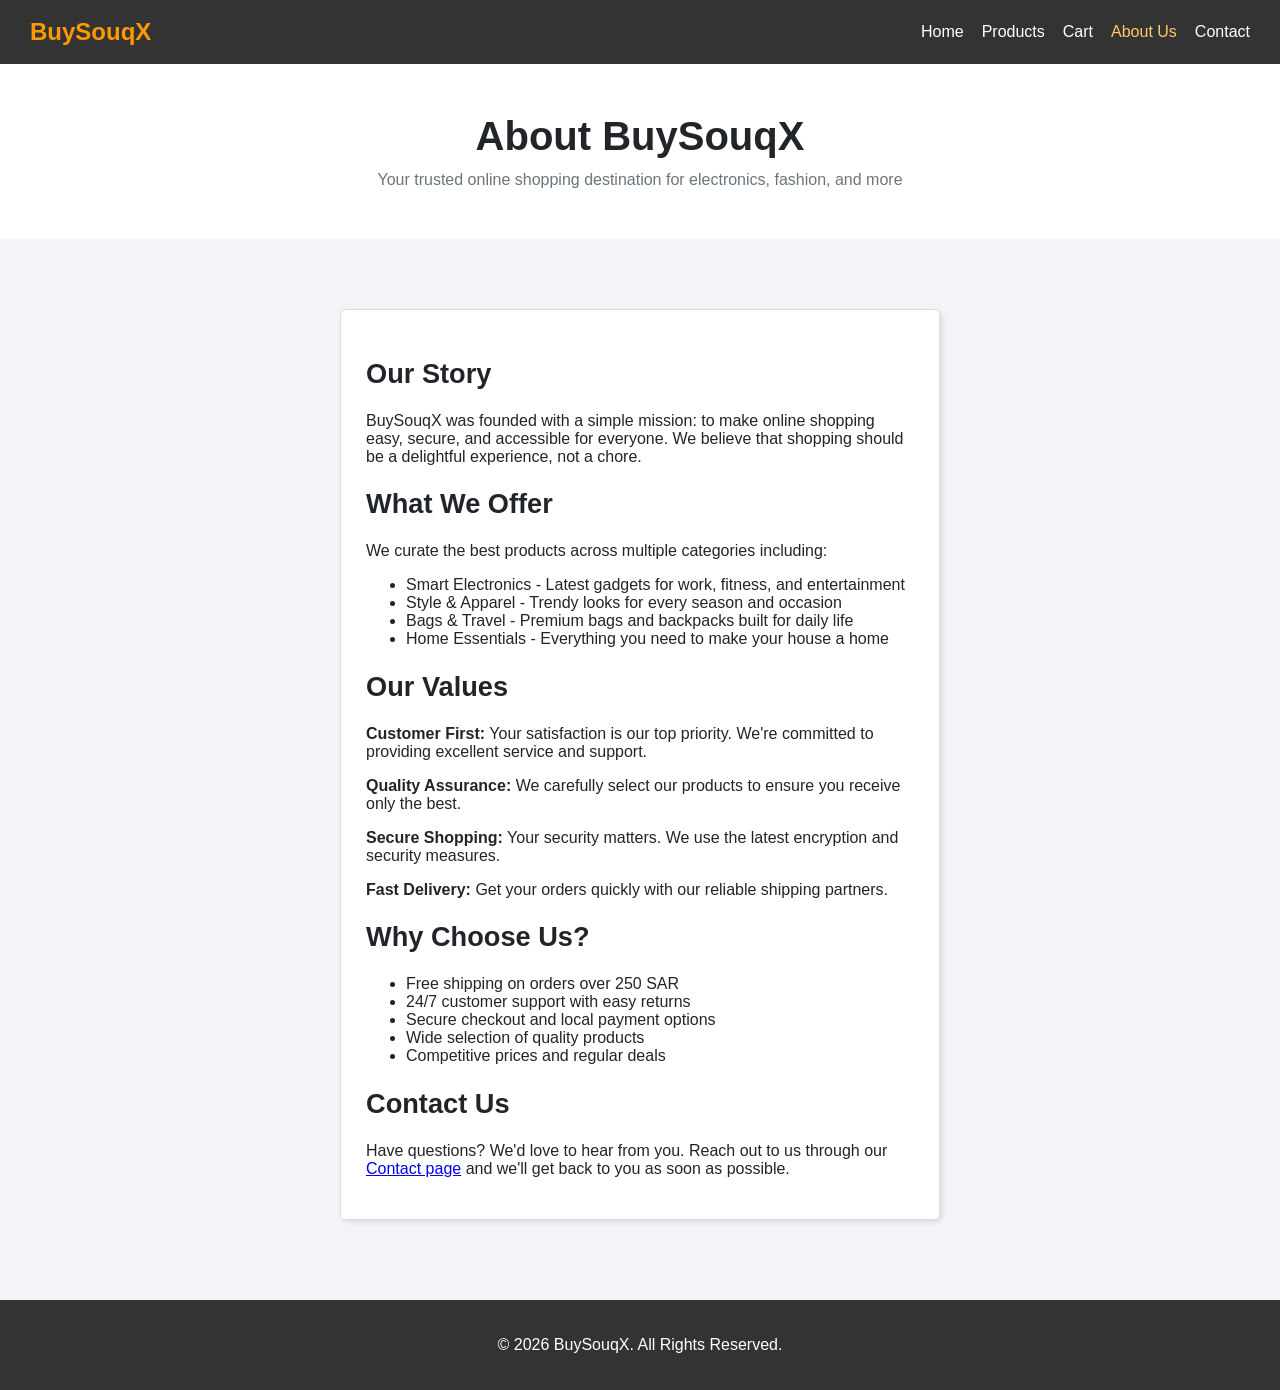
==== Pages/about.html @ 5e2c1bf7 "Initial commit - Web site for online files added" ====
<!DOCTYPE html>
<html lang="en">
<head>
    <title>BuySouqX - About Us</title>
    <link rel="stylesheet" href="../style.css">
</head>
<body>

<div class="navbar">
    <h2>BuySouqX</h2>
    <div class="nav-links">
        <a href="../index.html">Home</a>
        <a href="products.html">Products</a>
        <a href="cart.html">Cart <span class="cart-badge" id="cartBadge">0</span></a>
        <a href="about.html" class="active">About Us</a>
        <a href="contact.html">Contact</a>
    </div>
</div>

<div class="page-header">
    <h1>About BuySouqX</h1>
    <p>Your trusted online shopping destination for electronics, fashion, and more</p>
</div>

<div class="section">
    <div class="form-box">
        <h2>Our Story</h2>
        <p>BuySouqX was founded with a simple mission: to make online shopping easy, secure, and accessible for everyone. We believe that shopping should be a delightful experience, not a chore.</p>
        
        <h2>What We Offer</h2>
        <p>We curate the best products across multiple categories including:</p>
        <ul>
            <li>Smart Electronics - Latest gadgets for work, fitness, and entertainment</li>
            <li>Style & Apparel - Trendy looks for every season and occasion</li>
            <li>Bags & Travel - Premium bags and backpacks built for daily life</li>
            <li>Home Essentials - Everything you need to make your house a home</li>
        </ul>
        
        <h2>Our Values</h2>
        <p><strong>Customer First:</strong> Your satisfaction is our top priority. We're committed to providing excellent service and support.</p>
        <p><strong>Quality Assurance:</strong> We carefully select our products to ensure you receive only the best.</p>
        <p><strong>Secure Shopping:</strong> Your security matters. We use the latest encryption and security measures.</p>
        <p><strong>Fast Delivery:</strong> Get your orders quickly with our reliable shipping partners.</p>
        
        <h2>Why Choose Us?</h2>
        <ul>
            <li>Free shipping on orders over 250 SAR</li>
            <li>24/7 customer support with easy returns</li>
            <li>Secure checkout and local payment options</li>
            <li>Wide selection of quality products</li>
            <li>Competitive prices and regular deals</li>
        </ul>
        
        <h2>Contact Us</h2>
        <p>Have questions? We'd love to hear from you. Reach out to us through our <a href="contact.html">Contact page</a> and we'll get back to you as soon as possible.</p>
    </div>
</div>

<footer>
    <p>© 2026 BuySouqX. All Rights Reserved.</p>
</footer>

<script src="../script.js"></script>

<script>
function handleSearch(event) {
    if (event.key === 'Enter') {
        performSearch();
    }
}

function performSearch() {
    let searchValue = document.getElementById('searchInput').value.trim();
    if (searchValue) {
        window.location.href = `products.html?search=${encodeURIComponent(searchValue)}`;
    }
}
</script>

</body>
</html>
---- style.css ----
body {
    margin: 0;
    font-family: 'Segoe UI', Tahoma, Geneva, Verdana, sans-serif;
    background: #f2f4f7;
    color: #212529;
}

* {
    box-sizing: border-box;
}

img, video {
    display: block;
    max-width: 100%;
}

.navbar {
    background: #333;
    color: white;
    padding: 15px 30px;
    display: flex;
    flex-wrap: wrap;
    justify-content: space-between;
    align-items: center;
    gap: 15px;
}

.navbar h2 {
    margin: 0;
    color: #ff9900;
    font-size: 24px;
}

.nav-links {
    display: flex;
    flex-wrap: wrap;
    gap: 18px;
    align-items: center;
}

.nav-links a {
    color: white;
    text-decoration: none;
    padding: 8px 0;
    transition: color 0.2s ease;
}

.nav-links a.active,
.nav-links a:hover {
    color: #ffcc66;
}

.cart-badge {
    display: inline-block;
    min-width: 18px;
    min-height: 18px;
    background: #ff9900;
    color: #333;
    border-radius: 50%;
    text-align: center;
    padding: 0 6px;
    font-size: 12px;
    margin-left: 5px;
}

.search-bar {
    display: flex;
    flex: 1;
    max-width: 400px;
    border: 1px solid #ccc;
    border-radius: 5px;
    overflow: hidden;
    background: white;
}

.search-bar input {
    flex: 1;
    padding: 10px 16px;
    border: none;
    font-size: 14px;
}

.search-bar input:focus {
    outline: none;
}

.search-bar button {
    padding: 0 15px;
    background: #ff9900;
    color: #333;
    border: none;
    cursor: pointer;
    font-weight: bold;
}

.hero {
    position: relative;
    background: #333;
    color: white;
    padding: 80px 30px;
    min-height: 350px;
    display: flex;
    align-items: center;
}

.hero-overlay {
    display: none;
}

.hero-content {
    position: relative;
    max-width: 700px;
}

.eyebrow {
    display: inline-block;
    margin-bottom: 18px;
    color: #ffcc66;
    font-weight: 700;
    text-transform: uppercase;
    letter-spacing: 1px;
}

.hero h1 {
    font-size: clamp(2.5rem, 4vw, 4rem);
    line-height: 1.05;
    margin: 0 0 18px;
}

.hero p {
    font-size: 1.05rem;
    max-width: 650px;
    margin: 0 0 28px;
    color: #f8f9fa;
}

.hero-actions {
    display: flex;
    flex-wrap: wrap;
    gap: 16px;
}

.btn {
    background: #ff9900;
    color: #333;
    padding: 12px 24px;
    text-decoration: none;
    border-radius: 5px;
    font-weight: bold;
    display: inline-block;
}

.btn.btn-outline {
    background: transparent;
    color: white;
    border: 2px solid rgba(255, 255, 255, 0.7);
}

.section {
    padding: 50px 30px;
}

.feature-grid,
.category-row,
.split-section {
    display: grid;
    gap: 20px;
}

.feature-grid {
    grid-template-columns: repeat(auto-fit, minmax(220px, 1fr));
}

.feature-card {
    background: white;
    border-radius: 5px;
    padding: 20px;
    box-shadow: 2px 2px 5px rgba(0,0,0,0.1);
    text-align: left;
}

.animated-gallery {
    overflow: hidden;
    padding: 40px 0 35px;
    background: #fff;
}

.animated-gallery h2 {
    text-align: center;
    margin-bottom: 24px;
    font-size: 2rem;
}

.gallery-track {
    display: flex;
    gap: 18px;
    width: max-content;
    animation: scrollGallery 30s linear infinite;
}

.gallery-item {
    min-width: 200px;
    flex: 0 0 auto;
    border-radius: 5px;
    overflow: hidden;
    box-shadow: 2px 2px 5px rgba(0,0,0,0.1);
}

.gallery-item img {
    width: 100%;
    height: 180px;
    object-fit: cover;
    display: block;
}

@keyframes scrollGallery {
    0% { transform: translateX(0); }
    100% { transform: translateX(-50%); }
}

.feature-card img {
    border-radius: 5px;
    margin-bottom: 15px;
    height: 160px;
    object-fit: cover;
}

.feature-card h3 {
    margin: 0 0 10px;
    font-size: 20px;
}

.feature-card p {
    margin: 0;
    color: #5f6770;
}

.split-section {
    grid-template-columns: 1.4fr 1fr;
    align-items: center;
}

.info-panel {
    text-align: left;
}

.info-panel h2 {
    font-size: 2.1rem;
    margin-bottom: 20px;
}

.info-panel p {
    color: #4b5563;
    line-height: 1.8;
}

.info-panel ul {
    margin: 24px 0 0;
    padding-left: 20px;
    color: #4b5563;
}

.info-panel li {
    margin-bottom: 12px;
}

.category-banner {
    text-align: center;
}

.category-banner h2 {
    margin-bottom: 24px;
    font-size: 2rem;
}

.category-row {
    grid-template-columns: repeat(auto-fit, minmax(180px, 1fr));
}

.category-row a {
    display: inline-flex;
    justify-content: center;
    align-items: center;
    padding: 12px 20px;
    background: white;
    color: #333;
    border-radius: 5px;
    text-decoration: none;
    box-shadow: 2px 2px 5px rgba(0,0,0,0.1);
    transition: transform 0.2s ease;
}

.category-row a:hover {
    transform: translateY(-2px);
}

.page-header {
    background: white;
    text-align: center;
    padding: 50px 30px;
    margin-bottom: 20px;
}

.page-header h1 {
    margin: 0 0 12px;
    color: #212529;
    font-size: 2.5rem;
}

.page-header p {
    margin: 0;
    color: #6c757d;
    font-size: 1rem;
}

.controls {
    max-width: 1200px;
    margin: 0 auto 30px;
    display: flex;
    gap: 16px;
    flex-wrap: wrap;
    justify-content: center;
}

.controls input,
.controls select {
    padding: 16px 18px;
    border-radius: 12px;
    border: 1px solid #ced4da;
    width: 100%;
    max-width: 320px;
    font-size: 0.98rem;
}

.product-grid {
    max-width: 1200px;
    margin: 0 auto;
    display: grid;
    grid-template-columns: repeat(auto-fit, minmax(260px, 1fr));
    gap: 24px;
    text-align: left;
}

.product-box {
    background: white;
    padding: 20px;
    border-radius: 5px;
    box-shadow: 2px 2px 5px rgba(0,0,0,0.1);
    border: 1px solid #ddd;
}

.product-box h3 {
    margin: 16px 0 10px;
    font-size: 1.15rem;
}

.product-box p {
    color: #6c757d;
    margin: 0 0 16px;
}

.product-box h4 {
    color: #d63334;
    font-size: 1.15rem;
    margin: 0 0 18px;
}

.product-box button {
    width: 100%;
    border-radius: 999px;
}

.cart-box {
    background: white;
    width: 100%;
    max-width: 800px;
    margin: auto;
    padding: 20px;
    text-align: left;
    border: 1px solid #ddd;
    border-radius: 5px;
    box-shadow: 2px 2px 5px rgba(0,0,0,0.1);
}

.cart-item {
    display: flex;
    justify-content: space-between;
    gap: 12px;
    padding: 16px 0;
    border-bottom: 1px solid #e9ecef;
    align-items: center;
}

.cart-item:last-child {
    border-bottom: none;
}

.cart-quantity {
    color: #495057;
    font-size: 0.95rem;
}

.small-btn {
    background: transparent;
    color: #d63334;
    border: 1px solid #d63334;
    border-radius: 5px;
    padding: 6px 10px;
    cursor: pointer;
    font-size: 0.9rem;
}

.total {
    font-size: 1.1rem;
    font-weight: 700;
    color: #d63334;
}

.form-box {
    background: white;
    width: 100%;
    max-width: 600px;
    margin: auto;
    padding: 25px;
    text-align: left;
    border: 1px solid #ddd;
    border-radius: 5px;
    box-shadow: 2px 2px 5px rgba(0,0,0,0.1);
}

.form-box h2 {
    margin-bottom: 22px;
    font-size: 1.7rem;
}

input, textarea, select {
    width: 100%;
    padding: 10px 12px;
    margin: 10px 0;
    border: 1px solid #ccc;
    border-radius: 5px;
    font-size: 1rem;
}

textarea {
    min-height: 120px;
    resize: vertical;
}

button {
    background: #ff9900;
    color: #333;
    border: none;
    padding: 12px 16px;
    border-radius: 5px;
    cursor: pointer;
    font-weight: bold;
}

button:hover {
    background: #ffb84d;
}

footer {
    background: #333;
    color: white;
    text-align: center;
    padding: 20px 30px;
    margin-top: 30px;
}

.contact-info {
    display: grid;
    grid-template-columns: repeat(auto-fit, minmax(220px, 1fr));
    gap: 20px;
    max-width: 1000px;
    margin: 0 auto 30px;
}

.contact-info div {
    background: white;
    padding: 20px;
    border-radius: 5px;
    border: 1px solid #ddd;
    box-shadow: 2px 2px 5px rgba(0,0,0,0.1);
}

.contact-info h3 {
    margin: 0 0 10px;
}
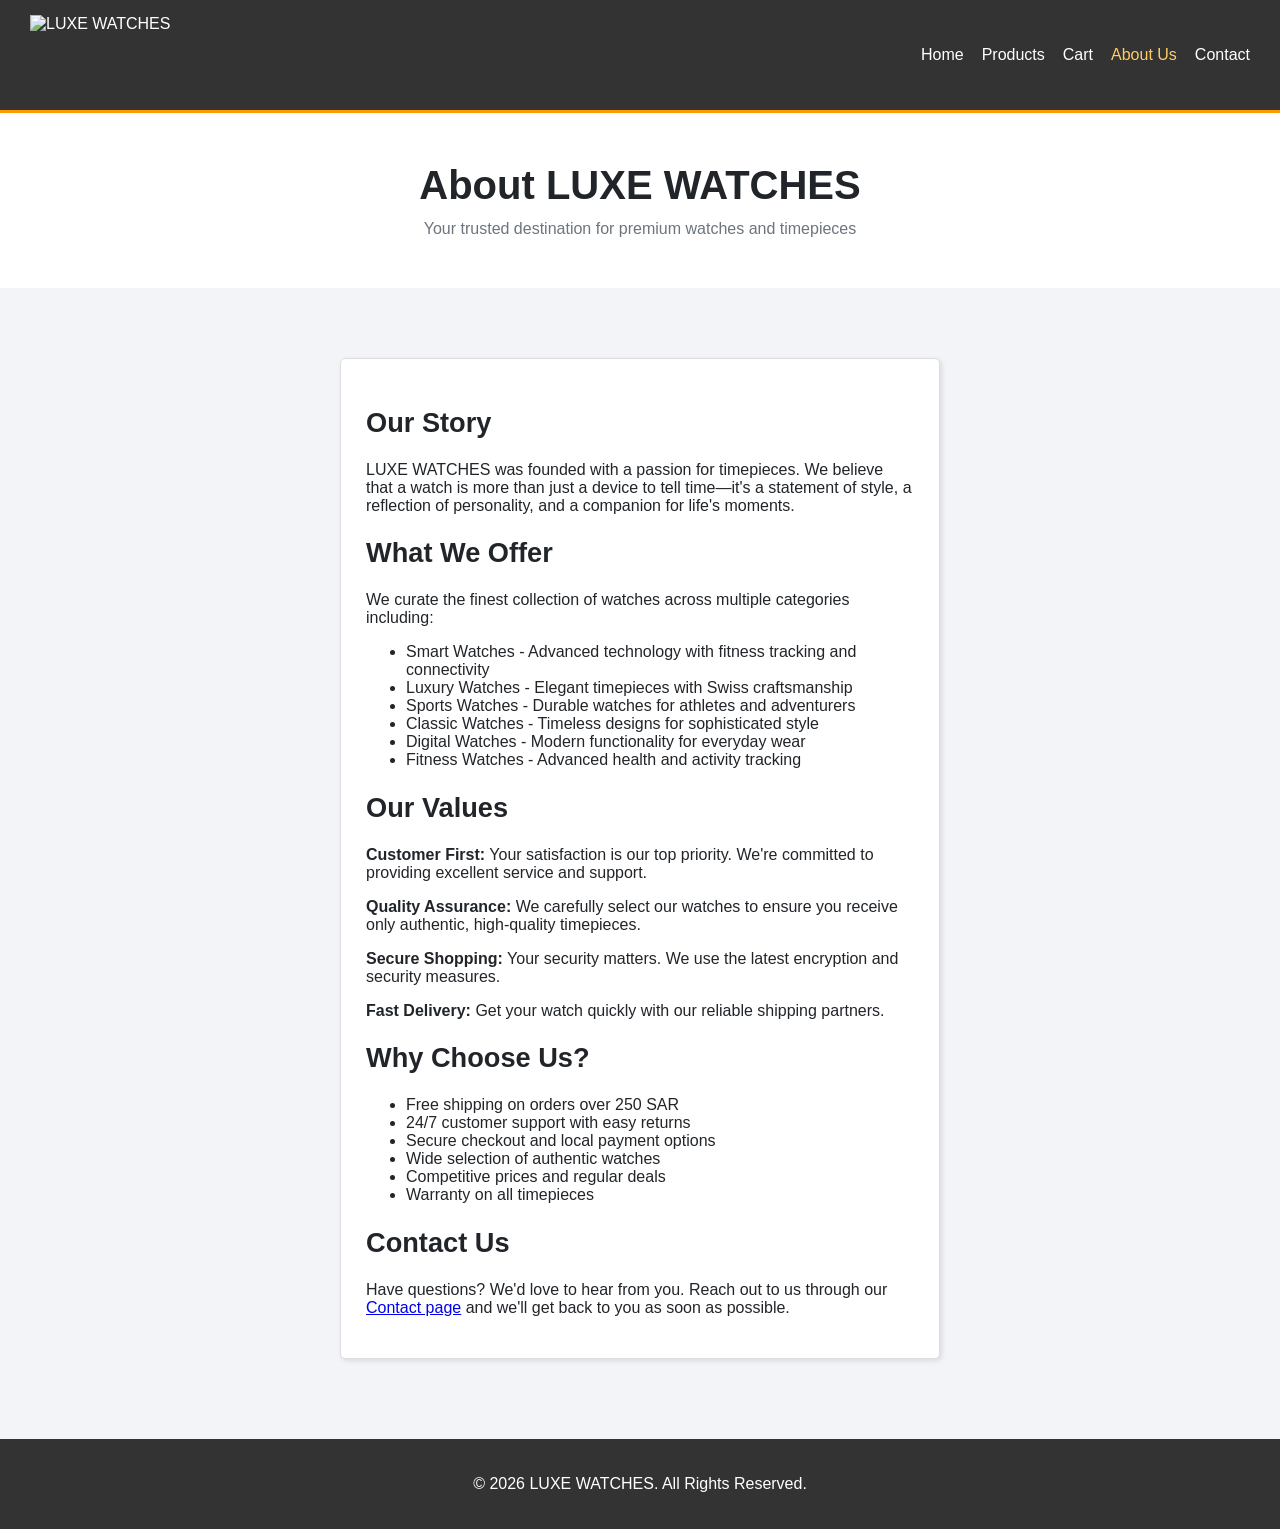
==== commit aeeae8e2: "Initial commit - Web site for online files added" ====
--- a/Pages/about.html
+++ b/Pages/about.html
@@ -1,13 +1,13 @@
 <!DOCTYPE html>
 <html lang="en">
 <head>
-    <title>BuySouqX - About Us</title>
+    <title>LUXE WATCHES - About Us</title>
     <link rel="stylesheet" href="../style.css">
 </head>
 <body>
 
 <div class="navbar">
-    <h2>BuySouqX</h2>
+    <img src="../logo.png" alt="LUXE WATCHES" style="height: 80px; mix-blend-mode: screen;">
     <div class="nav-links">
         <a href="../index.html">Home</a>
         <a href="products.html">Products</a>
@@ -18,37 +18,40 @@
 </div>
 
 <div class="page-header">
-    <h1>About BuySouqX</h1>
-    <p>Your trusted online shopping destination for electronics, fashion, and more</p>
+    <h1>About LUXE WATCHES</h1>
+    <p>Your trusted destination for premium watches and timepieces</p>
 </div>
 
 <div class="section">
     <div class="form-box">
         <h2>Our Story</h2>
-        <p>BuySouqX was founded with a simple mission: to make online shopping easy, secure, and accessible for everyone. We believe that shopping should be a delightful experience, not a chore.</p>
+        <p>LUXE WATCHES was founded with a passion for timepieces. We believe that a watch is more than just a device to tell time—it's a statement of style, a reflection of personality, and a companion for life's moments.</p>
         
         <h2>What We Offer</h2>
-        <p>We curate the best products across multiple categories including:</p>
+        <p>We curate the finest collection of watches across multiple categories including:</p>
         <ul>
-            <li>Smart Electronics - Latest gadgets for work, fitness, and entertainment</li>
-            <li>Style & Apparel - Trendy looks for every season and occasion</li>
-            <li>Bags & Travel - Premium bags and backpacks built for daily life</li>
-            <li>Home Essentials - Everything you need to make your house a home</li>
+            <li>Smart Watches - Advanced technology with fitness tracking and connectivity</li>
+            <li>Luxury Watches - Elegant timepieces with Swiss craftsmanship</li>
+            <li>Sports Watches - Durable watches for athletes and adventurers</li>
+            <li>Classic Watches - Timeless designs for sophisticated style</li>
+            <li>Digital Watches - Modern functionality for everyday wear</li>
+            <li>Fitness Watches - Advanced health and activity tracking</li>
         </ul>
         
         <h2>Our Values</h2>
         <p><strong>Customer First:</strong> Your satisfaction is our top priority. We're committed to providing excellent service and support.</p>
-        <p><strong>Quality Assurance:</strong> We carefully select our products to ensure you receive only the best.</p>
+        <p><strong>Quality Assurance:</strong> We carefully select our watches to ensure you receive only authentic, high-quality timepieces.</p>
         <p><strong>Secure Shopping:</strong> Your security matters. We use the latest encryption and security measures.</p>
-        <p><strong>Fast Delivery:</strong> Get your orders quickly with our reliable shipping partners.</p>
+        <p><strong>Fast Delivery:</strong> Get your watch quickly with our reliable shipping partners.</p>
         
         <h2>Why Choose Us?</h2>
         <ul>
             <li>Free shipping on orders over 250 SAR</li>
             <li>24/7 customer support with easy returns</li>
             <li>Secure checkout and local payment options</li>
-            <li>Wide selection of quality products</li>
+            <li>Wide selection of authentic watches</li>
             <li>Competitive prices and regular deals</li>
+            <li>Warranty on all timepieces</li>
         </ul>
         
         <h2>Contact Us</h2>
@@ -57,25 +60,10 @@
 </div>
 
 <footer>
-    <p>© 2026 BuySouqX. All Rights Reserved.</p>
+    <p>© 2026 LUXE WATCHES. All Rights Reserved.</p>
 </footer>
 
 <script src="../script.js"></script>
 
-<script>
-function handleSearch(event) {
-    if (event.key === 'Enter') {
-        performSearch();
-    }
-}
-
-function performSearch() {
-    let searchValue = document.getElementById('searchInput').value.trim();
-    if (searchValue) {
-        window.location.href = `products.html?search=${encodeURIComponent(searchValue)}`;
-    }
-}
-</script>
-
 </body>
 </html>
--- a/style.css
+++ b/style.css
@@ -9,7 +9,7 @@
     box-sizing: border-box;
 }
 
-img, video {
+img {
     display: block;
     max-width: 100%;
 }
@@ -23,12 +23,14 @@
     justify-content: space-between;
     align-items: center;
     gap: 15px;
+    border-bottom: 3px solid #ff9900;
 }
 
 .navbar h2 {
     margin: 0;
-    color: #ff9900;
-    font-size: 24px;
+    font-size: 28px;
+    font-weight: bold;
+    color: #ffcc00;
 }
 
 .nav-links {
@@ -63,53 +65,30 @@
     margin-left: 5px;
 }
 
-.search-bar {
-    display: flex;
-    flex: 1;
-    max-width: 400px;
-    border: 1px solid #ccc;
-    border-radius: 5px;
-    overflow: hidden;
-    background: white;
-}
-
-.search-bar input {
-    flex: 1;
-    padding: 10px 16px;
-    border: none;
-    font-size: 14px;
-}
-
-.search-bar input:focus {
-    outline: none;
-}
-
-.search-bar button {
-    padding: 0 15px;
-    background: #ff9900;
-    color: #333;
-    border: none;
-    cursor: pointer;
-    font-weight: bold;
-}
 
 .hero {
     position: relative;
     background: #333;
     color: white;
-    padding: 80px 30px;
-    min-height: 350px;
-    display: flex;
-    align-items: center;
-}
-
-.hero-overlay {
-    display: none;
-}
+    padding: 60px 20px;
+    min-height: 250px;
+    display: flex;
+    align-items: center;
+}
+
 
 .hero-content {
     position: relative;
-    max-width: 700px;
+    max-width: 100%;
+    width: auto;
+    display: flex;
+    align-items: center;
+    justify-content: space-between;
+    gap: 800px;
+}
+
+.hero-text {
+    flex: 1;
 }
 
 .eyebrow {
@@ -122,46 +101,22 @@
 }
 
 .hero h1 {
-    font-size: clamp(2.5rem, 4vw, 4rem);
+    font-size: clamp(2rem, 3.5vw, 3rem);
     line-height: 1.05;
     margin: 0 0 18px;
 }
 
 .hero p {
-    font-size: 1.05rem;
-    max-width: 650px;
-    margin: 0 0 28px;
+    font-size: 1rem;
     color: #f8f9fa;
 }
 
-.hero-actions {
-    display: flex;
-    flex-wrap: wrap;
-    gap: 16px;
-}
-
-.btn {
-    background: #ff9900;
-    color: #333;
-    padding: 12px 24px;
-    text-decoration: none;
-    border-radius: 5px;
-    font-weight: bold;
-    display: inline-block;
-}
-
-.btn.btn-outline {
-    background: transparent;
-    color: white;
-    border: 2px solid rgba(255, 255, 255, 0.7);
-}
 
 .section {
     padding: 50px 30px;
 }
 
 .feature-grid,
-.category-row,
 .split-section {
     display: grid;
     gap: 20px;
@@ -264,35 +219,6 @@
     margin-bottom: 12px;
 }
 
-.category-banner {
-    text-align: center;
-}
-
-.category-banner h2 {
-    margin-bottom: 24px;
-    font-size: 2rem;
-}
-
-.category-row {
-    grid-template-columns: repeat(auto-fit, minmax(180px, 1fr));
-}
-
-.category-row a {
-    display: inline-flex;
-    justify-content: center;
-    align-items: center;
-    padding: 12px 20px;
-    background: white;
-    color: #333;
-    border-radius: 5px;
-    text-decoration: none;
-    box-shadow: 2px 2px 5px rgba(0,0,0,0.1);
-    transition: transform 0.2s ease;
-}
-
-.category-row a:hover {
-    transform: translateY(-2px);
-}
 
 .page-header {
     background: white;
@@ -322,15 +248,6 @@
     justify-content: center;
 }
 
-.controls input,
-.controls select {
-    padding: 16px 18px;
-    border-radius: 12px;
-    border: 1px solid #ced4da;
-    width: 100%;
-    max-width: 320px;
-    font-size: 0.98rem;
-}
 
 .product-grid {
     max-width: 1200px;
@@ -487,7 +404,4 @@
 
 .contact-info h3 {
     margin: 0 0 10px;
-}
-
-
-
+}
